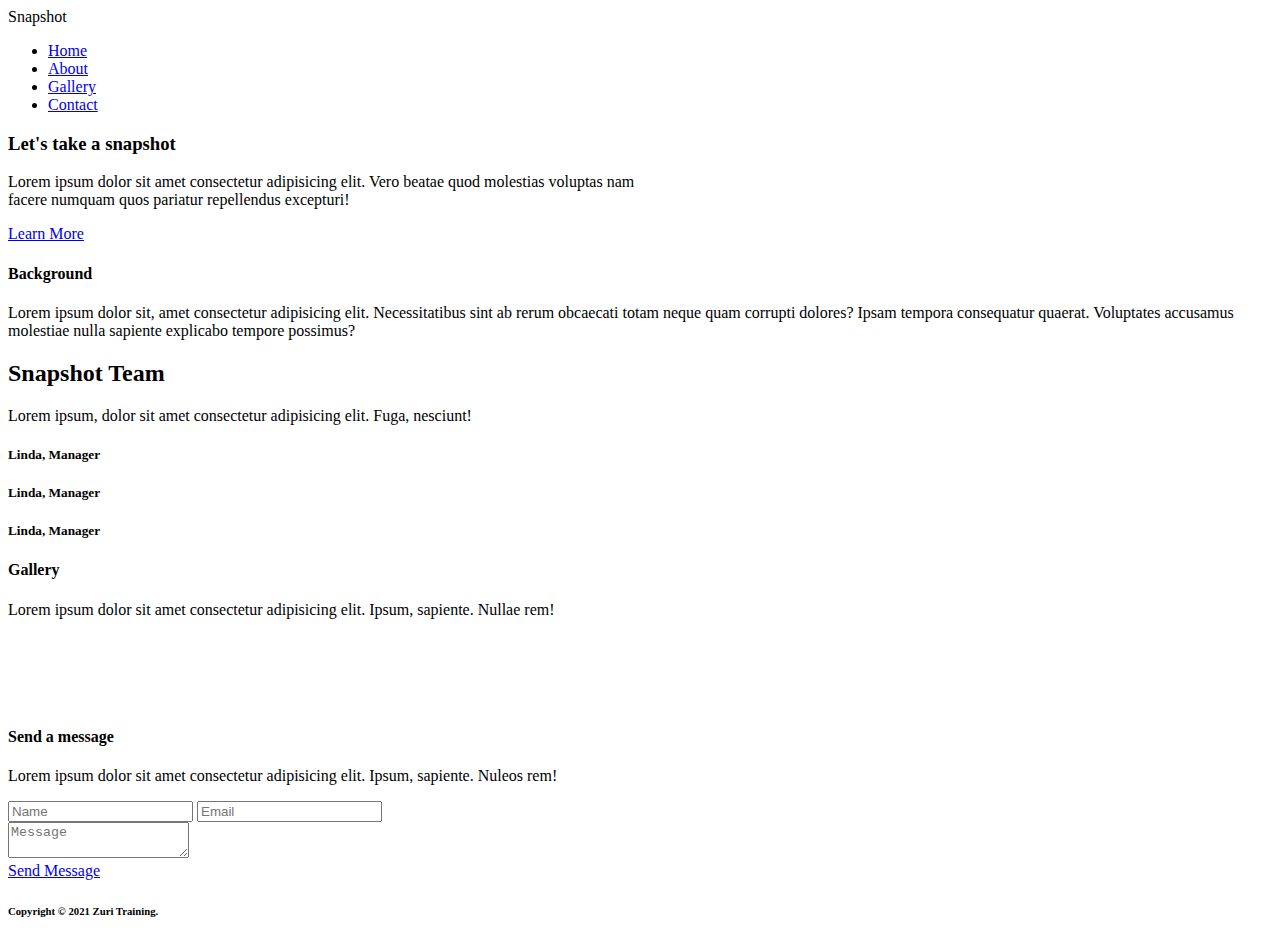
==== Responsive Design task/index.html @ c8a050de "Create index.html" ====
<!DOCTYPE html>
<html lang="en">
<head>
    <meta charset="UTF-8">
    <meta http-equiv="X-UA-Compatible" content="IE=edge">
    <meta name="viewport" content="width=device-width, initial-scale=1.0">
    <title>Responsive Webpage</title>
    <link rel="stylesheet" href="style.css">
</head>
<body>
    <div class="nav-bar">
        <div class="logo">Snapshot</div>
        <ul class="nav-links">
            <li><a href="#">Home</a></li>
            <li><a href="#">About</a></li>
            <li><a href="#">Gallery</a></li>
            <li><a href="#">Contact</a></li>
        </ul>
       
    </div>

    <!-- Hero section -->

    <div class="hero-section">
        <div class="hero-content-heading">
            <h3>Let's take a snapshot</h3>
            <p>Lorem ipsum dolor sit amet consectetur adipisicing elit. Vero beatae quod molestias voluptas nam <br> facere numquam quos pariatur repellendus excepturi!</p>
        </div>
        <div class="hero-content-btn">
            <a href="#">Learn More</a>
        </div>
    </div>

    <!-- sub-hero section -->
    <div class="hero-background">
        <div class="background">
            <h4>Background</h4>
            <p>Lorem ipsum dolor sit, amet consectetur adipisicing elit. Necessitatibus sint ab rerum obcaecati totam neque quam corrupti dolores? Ipsam tempora consequatur quaerat. Voluptates accusamus molestiae nulla sapiente explicabo tempore possimus?</p>
        </div>
        <div class="hero-background-pos"></div>
    </div>
    <div class="snapshot-team">
        <h2>Snapshot Team</h2>
        <p>Lorem ipsum, dolor sit amet consectetur adipisicing elit. Fuga, nesciunt!</p>
    </div>
    <div class="snapshot-box">
        <div class="snapshot-box-content">
            <div class="box1">
                    <div class="circle"></div>
                    <h5>Linda, Manager</h5>
            </div>
            <div class="box1">
                <div class="circle"></div>
                <h5>Linda, Manager</h5>
            </div>
            <div class="box3">
                <div class="circle"></div>
                <h5>Linda, Manager</h5>
            </div>
        </div>
    </div>

    <!-- Gallery section -->
    <div class="gallery-section">
        <div class="gallery-content">
            <h4>Gallery</h4>
            <p>Lorem ipsum dolor sit amet consectetur adipisicing elit. Ipsum, sapiente. Nullae rem!</p>
        </div>
        <div class="gallery-img">
            <div>
                <div class="img">
                    <img src="https://image.freepik.com/free-vector/shining-circle-purple-lighting-isolated-dark-background_1441-2396.jpg" alt="">
                </div>
                <div class="img">
                    <img src="https://image.freepik.com/free-vector/shining-circle-purple-lighting-isolated-dark-background_1441-2396.jpg" alt="">
                </div>
            </div>
            <div>
                <div class="img">
                    <img src="https://image.freepik.com/free-vector/shining-circle-purple-lighting-isolated-dark-background_1441-2396.jpg" alt="">
                </div>
                <div class="img">
                    <img src="https://image.freepik.com/free-vector/shining-circle-purple-lighting-isolated-dark-background_1441-2396.jpg" alt="">
                </div>
            </div>
        </div>
    </div>

    <!-- Footer section -->
    <div class="footer">
        <div class="footer-content">
            <h4>Send a message</h4>
            <p>Lorem ipsum dolor sit amet consectetur adipisicing elit. Ipsum, sapiente. Nuleos rem!</p>
        </div>
        <div class="footer-input">
            <input type="text" placeholder="Name"> 
            <input type="email" placeholder="Email">
        </div>
        <div class="footer-textarea">
            <textarea placeholder="Message"></textarea>
        </div>
        <div class="footer-btn">
            <a href="#">Send Message</a>
        </div>
        <h6>Copyright &copy; 2021 Zuri Training.</h6>
    </div>
</body>
</html>
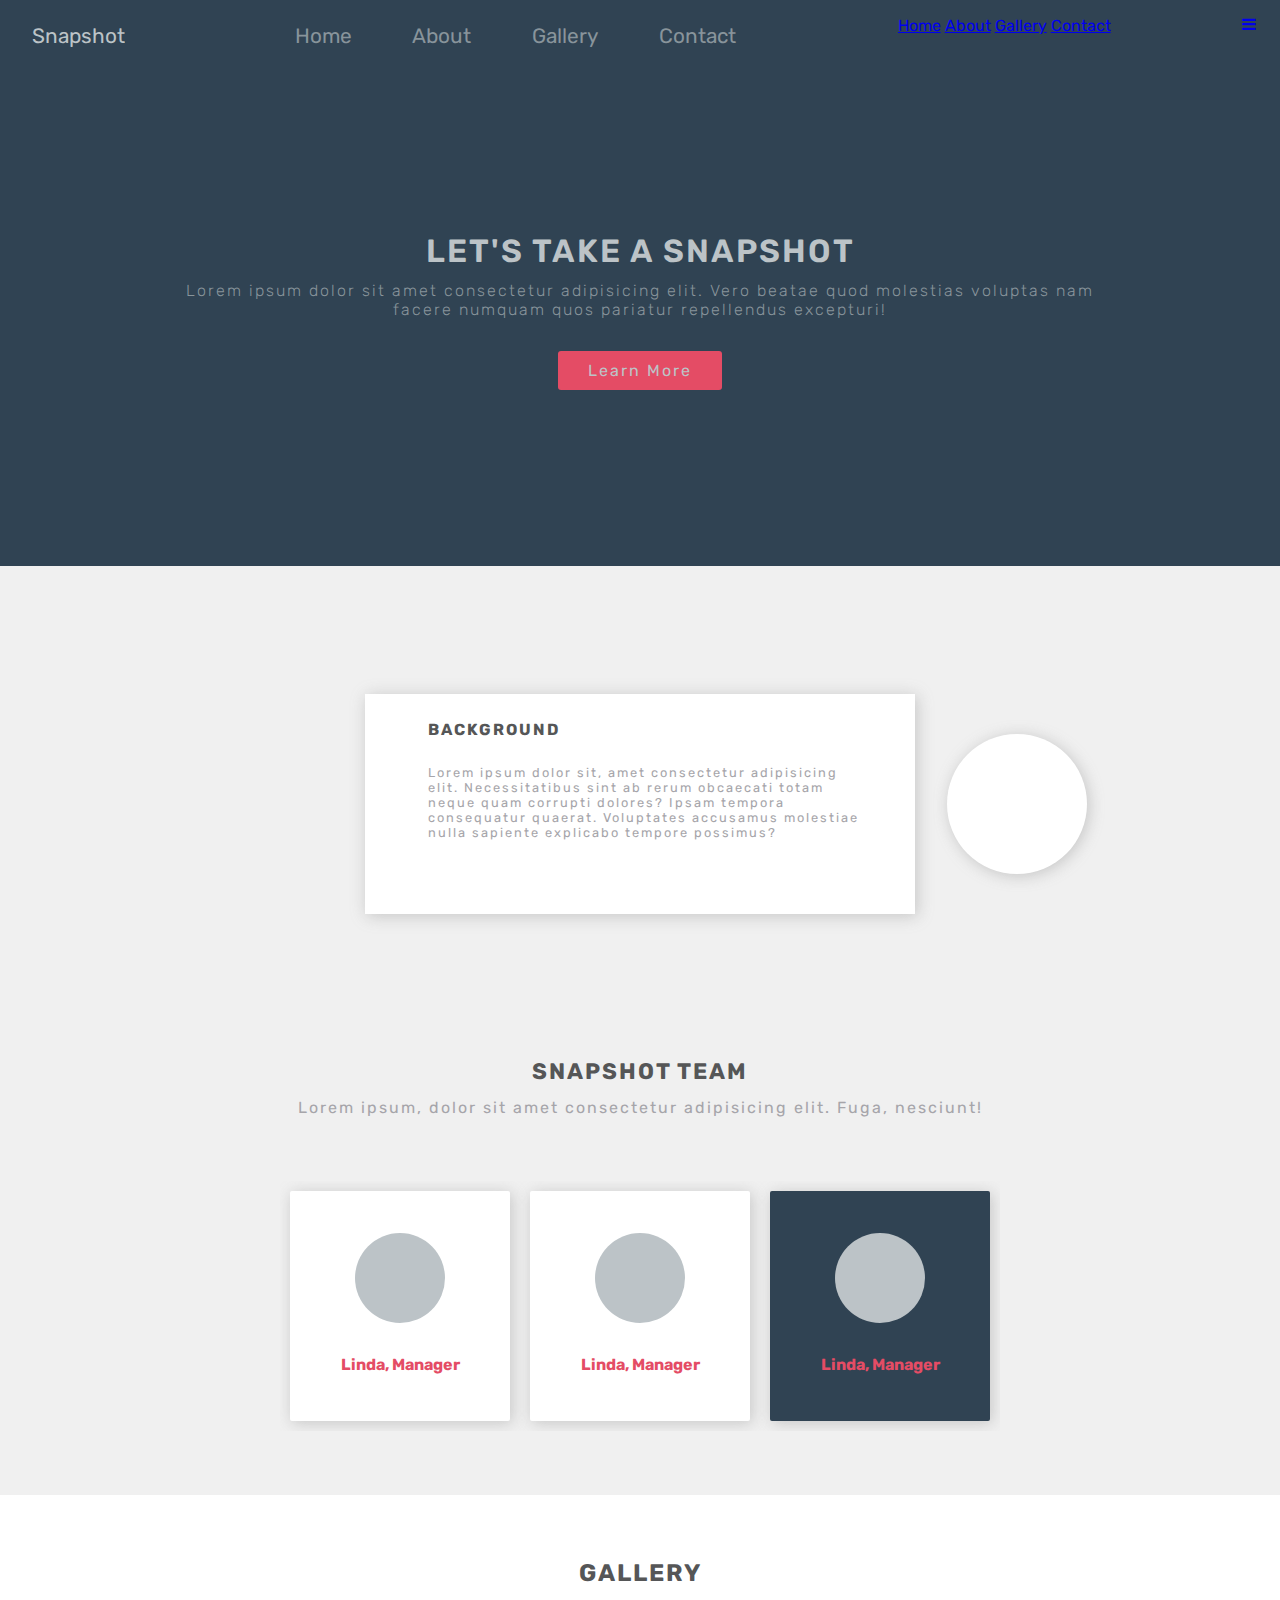
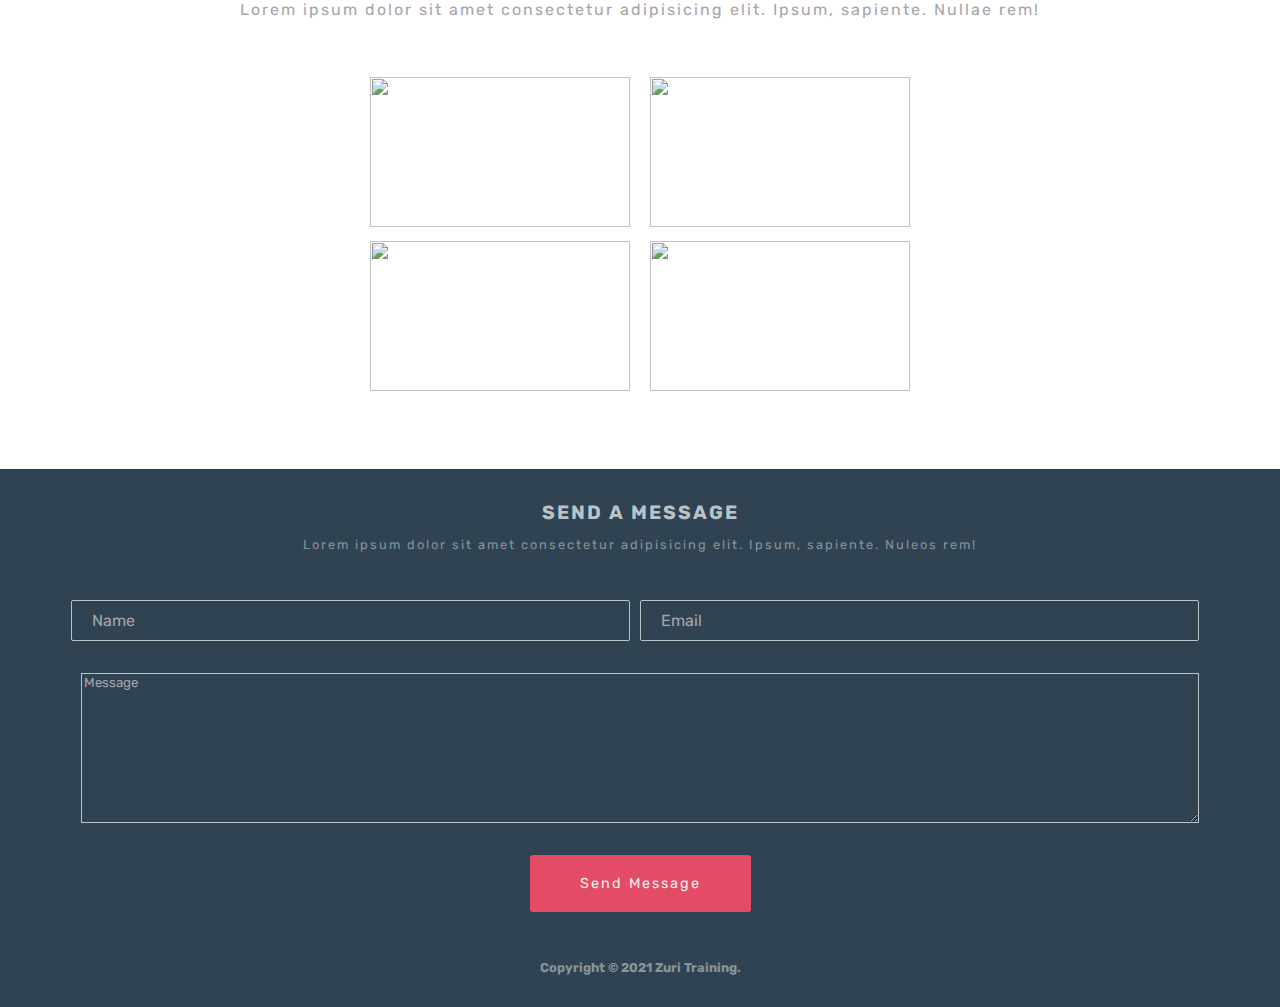
==== commit 1354211b: "Update index.html" ====
--- a/Responsive Design task/index.html
+++ b/Responsive Design task/index.html
@@ -5,6 +5,7 @@
     <meta http-equiv="X-UA-Compatible" content="IE=edge">
     <meta name="viewport" content="width=device-width, initial-scale=1.0">
     <title>Responsive Webpage</title>
+    <link rel="stylesheet" href="https://cdnjs.cloudflare.com/ajax/libs/font-awesome/4.7.0/css/font-awesome.min.css">
     <link rel="stylesheet" href="style.css">
 </head>
 <body>
@@ -16,7 +17,15 @@
             <li><a href="#">Gallery</a></li>
             <li><a href="#">Contact</a></li>
         </ul>
-       
+        <div id="myLinks" class="links">
+            <a href="#home">Home</a>
+            <a href="#about">About</a>
+            <a href="#gallery">Gallery</a>
+            <a href="#contact">Contact</a>
+          </div>
+          <a href="javascript:void(0);" class="icon" onclick="myFunction()">
+            <i class="fa fa-bars"></i>
+          </a>
     </div>
 
     <!-- Hero section -->
@@ -104,5 +113,19 @@
         </div>
         <h6>Copyright &copy; 2021 Zuri Training.</h6>
     </div>
+
+<script>
+        function myFunction() {
+          var x = document.getElementById("myLinks");
+          if (x.style.display === "block") {
+            x.style.display = "none";
+          
+          } else {
+            x.style.display = "block";
+           
+          }
+        }
+ </script>
+        
 </body>
 </html>
--- a/Responsive Design task/style.css
+++ b/Responsive Design task/style.css
@@ -0,0 +1,695 @@
+@import url('https://fonts.googleapis.com/css2?family=Rubik:wght@400;700&display=swap');
+
+* {
+    margin: 0;
+    padding: 0;
+    box-sizing: border-box;
+    font-family: 'Rubik', sans-serif;
+    overflow-x: hidden;
+}
+
+div.nav-bar {
+    display: flex;
+    justify-content: space-between;
+    padding: 1rem 6rem;
+    width: 100vw;
+    background: #304353;
+}
+
+div.logo {
+    font-size: 1.5rem;
+    color: #bcc3c7;
+}
+
+ul.nav-links {
+    display: flex;
+    margin: 0;
+    padding: 0;
+}
+
+ul li {
+    margin: 0 2vw;
+    list-style: none;
+    font-size: 1.1rem;
+}
+
+ul li a {
+    text-decoration: none;
+    color: #88949B;
+    padding: 0.5vw;
+}
+
+ul li a:hover {
+    color: #304353;
+    background: #fff;
+    padding: 0.5rem;
+}
+
+div.hero-section {
+    background: #304353;
+    padding: 10rem;
+}
+
+div.hero-content-heading {
+    text-align: center;
+}
+
+div.hero-content-heading h3 {
+    font-size: 2rem;
+    text-transform: uppercase;
+    letter-spacing: 2px;
+    font-weight: 300;
+    color: #bcc3c7;
+}
+
+div.hero-content-heading p {
+    text-align: center;
+    padding-top: 0.7rem;
+    color: #88949B;
+    font-size: 1rem;
+    letter-spacing: 2px;
+    font-weight: 300;
+}
+
+div.hero-content-btn {
+    display: flex;
+    justify-content: center;
+    align-items: center;
+    padding-top: 2rem;
+}
+
+div.hero-content-btn a {
+    background: #E44C65;
+    text-decoration: none;
+    color: #bcc3c7;
+    font-size: 0.9rem;
+    padding: 10px 30px;
+    border-radius: 3px;
+    letter-spacing: 2px;
+}
+
+div.hero-background {
+    background: #f0f0f0;
+    padding: 10rem;
+    display: flex;
+    justify-content: center;
+    align-items: center;
+}
+
+div.background {
+    background: #fff;
+    box-shadow: 2px 2px 15px 0 rgb(135 135 135 / 40%);
+    padding: 15px 40px;
+    width: 550px;
+    height: 220px;
+    position: relative;
+}
+
+div.background h4 {
+    padding: 2rem;
+    color: #555657;
+    font-size: 1rem;
+    letter-spacing: 2px;
+    text-transform: uppercase;
+}
+
+div.background p {
+    color: #A6A5AA;
+    padding-left: 2rem;
+    font-size: 0.8rem;
+    letter-spacing: 2px;
+}
+
+div.hero-background-pos {
+    position: absolute;
+    right: 0px;
+    left: 66%;
+    background: #fff;
+    width: 140px;
+    height: 140px;
+    border-radius: 50%;
+    box-shadow: 2px 2px 15px 0 rgb(135 135 135 / 40%);
+}
+
+div.snapshot-team {
+    background: #f0f0f0;
+    text-align: center;
+    padding-top: 2rem;
+}
+
+div.snapshot-team h2 {
+    color: #555657;
+    font-size: 1.5rem;
+    letter-spacing: 2px;
+    text-transform: uppercase;
+}
+
+div.snapshot-team p {
+    color: #A6A5AA;
+    font-size: 1rem;
+    letter-spacing: 2px;
+    padding-top: 0.8rem;
+}
+
+div.snapshot-box {
+    display: flex;
+    justify-content: center;
+    align-items: center;
+    background: #f0f0f0;
+    padding: 4rem 6rem;
+}
+
+div.snapshot-box-content {
+    display: flex;
+    justify-content: space-between;
+}
+
+div.box1 {
+    background: #fff;
+    padding: 10px 20px;
+    width: 220px;
+    height: 230px;
+    margin: 10px;
+    border-radius: 2px;
+    box-shadow: 2px 2px 15px 0 rgb(135 135 135 / 40%);
+}
+
+div.box3 {
+    background: #304353;
+    padding: 10px 20px;
+    width: 220px;
+    height: 230px;
+    margin: 10px;
+    border-radius: 2px;
+    box-shadow: 2px 2px 15px 0 rgb(135 135 135 / 40%);
+}
+
+div.box3 h5 {
+    text-align: center;
+    padding-top: 2rem;
+    color: #E44C65;
+    font-size: 1rem;
+}
+
+div.circle {
+    display: flex;
+    margin: 0 auto;
+    width: 90px;
+    height: 90px;
+    border-radius: 50%;
+    background: #bcc3c7;
+    margin-top: 2rem;
+    
+}
+
+div.box1 h5 {
+    text-align: center;
+    padding-top: 2rem;
+    color: #E44C65;
+    font-size: 1rem;
+}
+
+div.gallery-section {
+    background: #fff;
+    padding: 4rem;
+}
+
+div.gallery-content {
+    text-align: center;
+}
+
+div.gallery-content h4 {
+    color: #555657;
+    font-size: 1.5rem;
+    letter-spacing: 2px;
+    text-transform: uppercase;
+}
+
+div.gallery-content p {
+    color: #A6A5AA;
+    font-size: 1rem;
+    letter-spacing: 2px;
+    padding-top: 0.8rem;
+}
+
+div.gallery-img {
+   display: flex;
+   flex-wrap: wrap;
+   justify-content: center;
+   padding-top: 3rem;
+}
+
+div.img {
+    margin: 10px;
+}
+
+div.img img {
+    width: 250px;
+    height: 180px;
+}
+
+div.footer {
+    background: #304353;
+    padding: 3rem;
+}
+
+div.footer-content {
+    text-align: center;
+}
+
+div.footer-content h4 {
+    color: #bcc3c7;
+    font-size: 1.5rem;
+    letter-spacing: 2px;
+    text-transform: uppercase;
+}
+
+div.footer-content p {
+    color: #88949B;
+    font-size: 1rem;
+    letter-spacing: 2px;
+    padding-top: 0.8rem;
+}
+
+div.footer-input {
+    display: flex;
+    justify-content: center;
+    align-items: center;
+    padding-top: 3rem;
+}
+
+input[type="text"] {
+    margin-right: 10px;
+    padding: 10px 20px;
+    width: 25%;
+    outline: none;
+    border: 1px solid #bcc3c7;
+    background: transparent;
+    color: #f0f0f0;
+    font-size: 1rem;
+    border-radius: 2px;
+}
+
+input[type="email"] {
+    margin-right: 10px;
+    padding: 10px 20px;
+    width: 25%;
+    outline: none;
+    border: 1px solid #bcc3c7;
+    background: transparent;
+    color: #f0f0f0;
+    font-size: 1rem;
+    border-radius: 2px;
+}
+
+::placeholder {
+    color: #A6A5AA;
+}
+
+div.footer-textarea {
+    display: flex;
+    justify-content: center;
+    align-items: center;
+    padding-top: 2rem;
+}
+
+textarea {
+    width: 51%;
+    height: 150px;
+    padding: 0.5rem;
+    outline: none;
+    border: 1px solid #bcc3c7;
+    background: transparent;
+    color: #f0f0f0;
+}
+
+div.footer-btn {
+    display: flex;
+    justify-content: center;
+    align-items: center;
+    padding-top: 2rem;
+}
+
+div.footer-btn a {
+    background: #E44C65;
+    text-decoration: none;
+    color: #f0f0f0;
+    font-size: 0.9rem;
+    padding: 10px 50px;
+    border-radius: 3px;
+    letter-spacing: 2px;
+}
+
+div.footer h6 {
+    text-align: center;
+    color: #88949B;
+    font-size: 1rem;
+    padding-top: 6rem;
+}
+
+
+@media (max-width:600px) {
+   
+div.nav-bar {
+    display: flex;
+    padding: 1rem 2rem;
+}
+
+div.logo {
+    font-size: 1.3rem;
+    
+}
+
+ul.nav-links {
+    flex-direction: column;
+   
+}
+ul li{
+    
+    margin: 0;
+    font-size: 1rem;
+}
+ul li a{
+    display: block;
+}
+
+div.hero-section {
+   
+    padding: 3rem 1rem;
+}
+div.hero-content-heading {
+    text-align: center;
+}
+
+div.hero-content-heading h3 {
+    font-size: 1.2rem;
+    text-transform: none;
+    letter-spacing: 2px;
+    font-weight: 600;
+}
+
+div.hero-content-heading p {
+    font-size: .75rem;
+}
+
+div.hero-content-btn {
+    padding-bottom: 1rem;
+    padding-top: 2rem;
+}
+
+div.hero-content-btn a {
+    font-size: 0.8rem;
+}
+
+div.hero-background {
+    padding: 2rem;
+    display: flex;
+    
+}
+
+div.background {
+    background: #fff;
+    padding: 15px 20px;
+    width: 500px;
+    height: 250px;
+    position: relative;
+}
+
+div.background h4 {
+    padding: 1.5rem;
+    padding-left: .5rem;
+    font-size: 1rem;
+}
+
+div.background p {
+    padding-right: .3rem;
+    padding-left: .5rem;
+    font-size: 0.8rem;
+}
+
+div.hero-background-pos {
+    display:none;
+}
+
+div.snapshot-team {
+    text-align: center;
+    
+}
+
+div.snapshot-team h2 {
+    font-size: 1.2rem;
+    letter-spacing: 2px;
+    text-transform: uppercase;
+}
+
+div.snapshot-team p {
+    font-size: .8rem;
+}
+
+
+
+
+div.snapshot-box-content {
+    display: block;
+   
+}
+
+div.box1 {
+    padding: 20px 20px;
+    width: 250px;
+    height: 200px;
+    margin: 30px 2px;
+   
+}
+
+div.box3 {
+     padding: 20px 20px;
+    width: 250px;
+    height: 200px;
+    margin: 30px 2px;
+}
+
+
+div.circle {
+    display: flex;
+    margin: 0 auto;
+    width: 90px;
+    height: 90px;
+    border-radius: 50%;
+    background: #bcc3c7;
+    margin-top: 2rem;
+    
+}
+
+
+div.gallery-section {
+    padding: 3rem 1.5rem;
+}
+
+div.gallery-content {
+    text-align: center;
+}
+
+div.gallery-content h4 {
+   font-size: 1.2rem;
+}
+
+div.gallery-content p {
+    font-size: .8rem;
+}
+}
+
+div.img img {
+    width: 260px;
+    height: 150px;
+}
+
+div.footer {
+    background: #304353;
+    padding: 2rem 1.2rem;
+}
+
+div.footer-content h4 {
+    font-size: 1.2rem;
+}
+
+div.footer-content p {
+    font-size: .8rem;  
+    padding-top: 0.8rem;
+}
+
+div.footer-input {
+    display: flex;
+   
+}
+
+input[type="text"] {
+    padding: 10px 20px;
+    width: 50%;
+    font-size: 1rem;
+}
+
+input[type="email"] {
+    width: 50%;
+}
+div.footer-textarea {
+    display: flex;
+    justify-content: center;
+    align-items: center;
+    padding-top: 2rem;
+}
+
+textarea {
+    width: 98%;
+    height: 150px;
+    padding: 0.1rem;
+}
+
+div.footer-btn {
+    display: flex;
+}
+
+div.footer-btn a {
+    font-size: 0.9rem;
+    padding: 10px 40px;
+}
+
+div.footer h6 {
+    font-size: .8rem;
+    padding-top: 4rem;
+  }
+
+
+@media (min-width:768px) and (max-width:1280px){
+    div.nav-bar {
+        display: flex;
+        padding: 1rem 1.5rem;
+       
+    }
+    
+    div.logo {
+        font-size: 1.3rem;
+        margin: .5rem;
+    }
+    .nav-links li{ 
+        margin: .5rem;
+        font-size: 1.3rem;
+        padding:0 1rem ;
+        overflow: hidden;
+    }
+   
+    
+    
+    div.hero-section {
+        padding: 10rem 2rem;
+      
+    }
+    div.hero-content-heading {
+        text-align: center;
+    }
+    
+    div.hero-content-heading h3 {
+        font-size: 2rem;
+        text-transform: uppercase;
+        font-weight: 600;
+    }
+    
+    div.hero-content-heading p {
+        font-size: 1rem;
+       
+    }
+    
+    div.hero-content-btn {
+        padding:2rem 1rem 1rem ;
+    }
+    
+    div.hero-content-btn a {
+        font-size: 1rem;
+    }
+   
+   div.hero-background { 
+    padding: 8rem;
+    display: flex;
+    justify-content: center;
+    align-items: center;
+}
+ 
+   div.background {
+    padding: 10px 50px;
+    width: 550px;
+    height: 220px;
+    position: relative;
+}
+
+   div.background h4 {
+    padding: 1rem .8rem 1.6rem;
+    font-size: 1rem;
+    text-transform: uppercase;
+}
+
+   div.background p {
+    padding-left: .8rem;
+    font-size: 0.8rem;
+    letter-spacing: 2px;
+}
+
+div.hero-background-pos {
+    position: absolute;
+    right: 0px;
+    left: 74%;
+}
+
+div.snapshot-team {
+   padding-top: 1rem;
+}
+
+div.snapshot-team h2 {
+    font-size: 1.4rem;
+    text-transform: uppercase;
+}
+
+div.snapshot-team p {
+    padding-top: 0.8rem;
+}
+
+div.footer-input {
+    display: flex;
+    justify-content: center;
+    align-items: center;
+    padding-top: 3rem;
+}
+
+input[type="text"] {
+    width: 45%;
+}
+
+input[type="email"] {
+    width: 45%;
+}
+div.footer-textarea {
+        display: flex;
+        justify-content: center;
+        align-items: center;
+        padding-top: 2rem;
+    }
+    
+textarea {
+        width: 90%;
+        height: 150px;
+        
+    }
+div.footer-btn {
+        display: flex;
+    }
+    
+div.footer-btn a {
+        font-size: 0.9rem;
+        padding: 20px 50px;
+    }
+    
+div.footer h6 {
+        font-size: .8rem;
+        padding-top: 3rem;
+      }
+    
+    }
